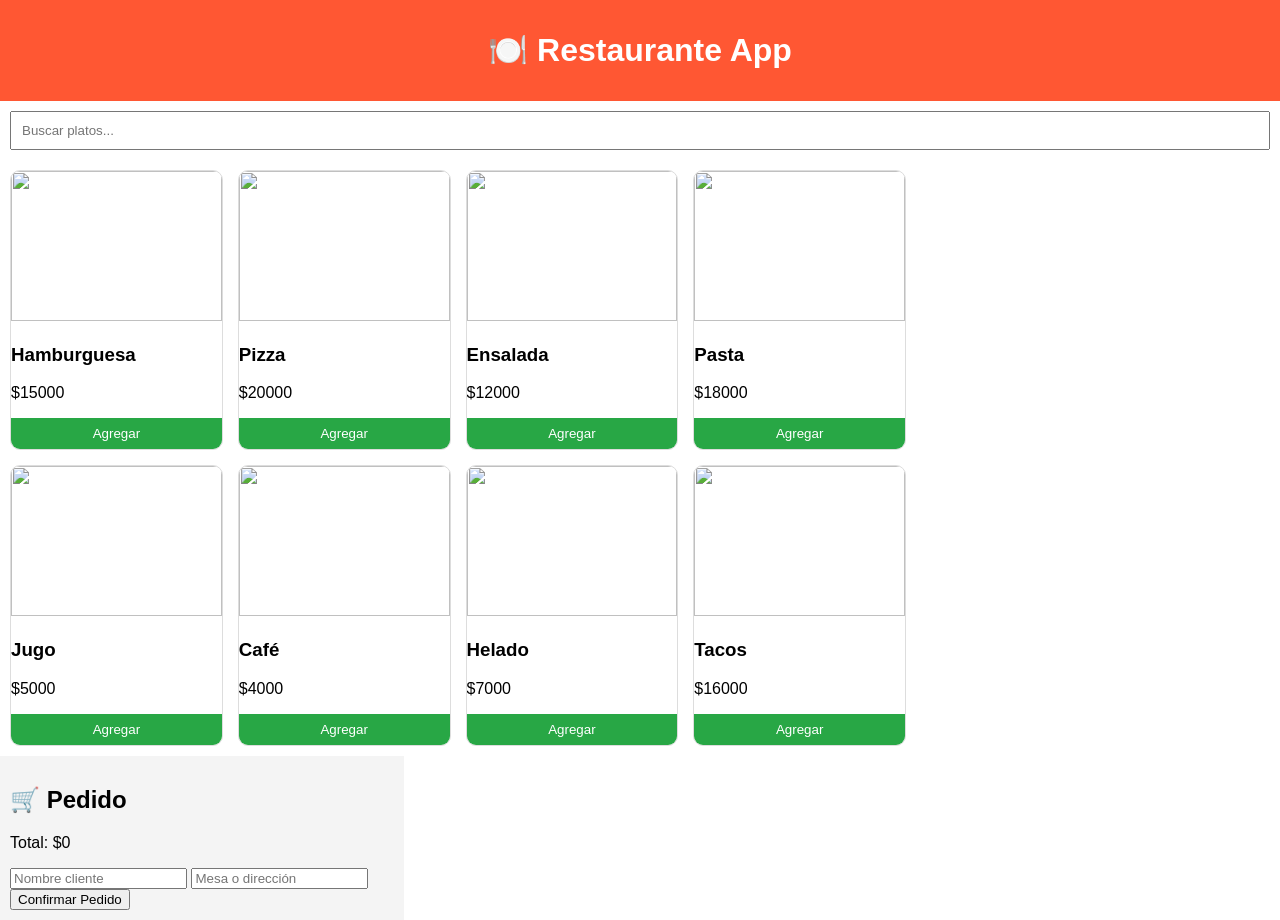
==== ‌index.html @ 0d262b63 "estructura base proyecto" ====
<!DOCTYPE html>
<html lang="es">
<head>
  <meta charset="UTF-8">
  <title>Restaurante App</title>
  <link rel="stylesheet" href="styles.css">
</head>
<body>

<header>
  <h1>🍽️ Restaurante App</h1>
</header>

<input type="text" id="search" placeholder="Buscar platos...">

<div id="categories"></div>

<section id="menu"></section>

<aside id="cart">
  <h2>🛒 Pedido</h2>
  <ul id="cart-items"></ul>
  <p>Total: $<span id="total">0</span></p>

  <input type="text" id="cliente" placeholder="Nombre cliente">
  <input type="text" id="mesa" placeholder="Mesa o dirección">

  <button onclick="confirmarPedido()">Confirmar Pedido</button>
</aside>

<script src="script.js"></script>
</body>
</html>
---- styles.css ----
body {
  font-family: Arial, sans-serif;
  margin: 0;
  display: flex;
  flex-wrap: wrap;
}

header {
  width: 100%;
  background: #ff5733;
  color: white;
  text-align: center;
  padding: 10px;
}

#search {
  width: 100%;
  padding: 10px;
  margin: 10px;
}

#menu {
  width: 70%;
  display: grid;
  grid-template-columns: repeat(auto-fill, minmax(200px, 1fr));
  gap: 15px;
  padding: 10px;
}

.card {
  border: 1px solid #ddd;
  border-radius: 10px;
  overflow: hidden;
  background: white;
}

.card img {
  width: 100%;
  height: 150px;
  object-fit: cover;
}

.card button {
  width: 100%;
  padding: 8px;
  background: #28a745;
  color: white;
  border: none;
}

#cart {
  width: 30%;
  background: #f4f4f4;
  padding: 10px;
}

@media (max-width: 768px) {
  #menu, #cart {
    width: 100%;
  }
}
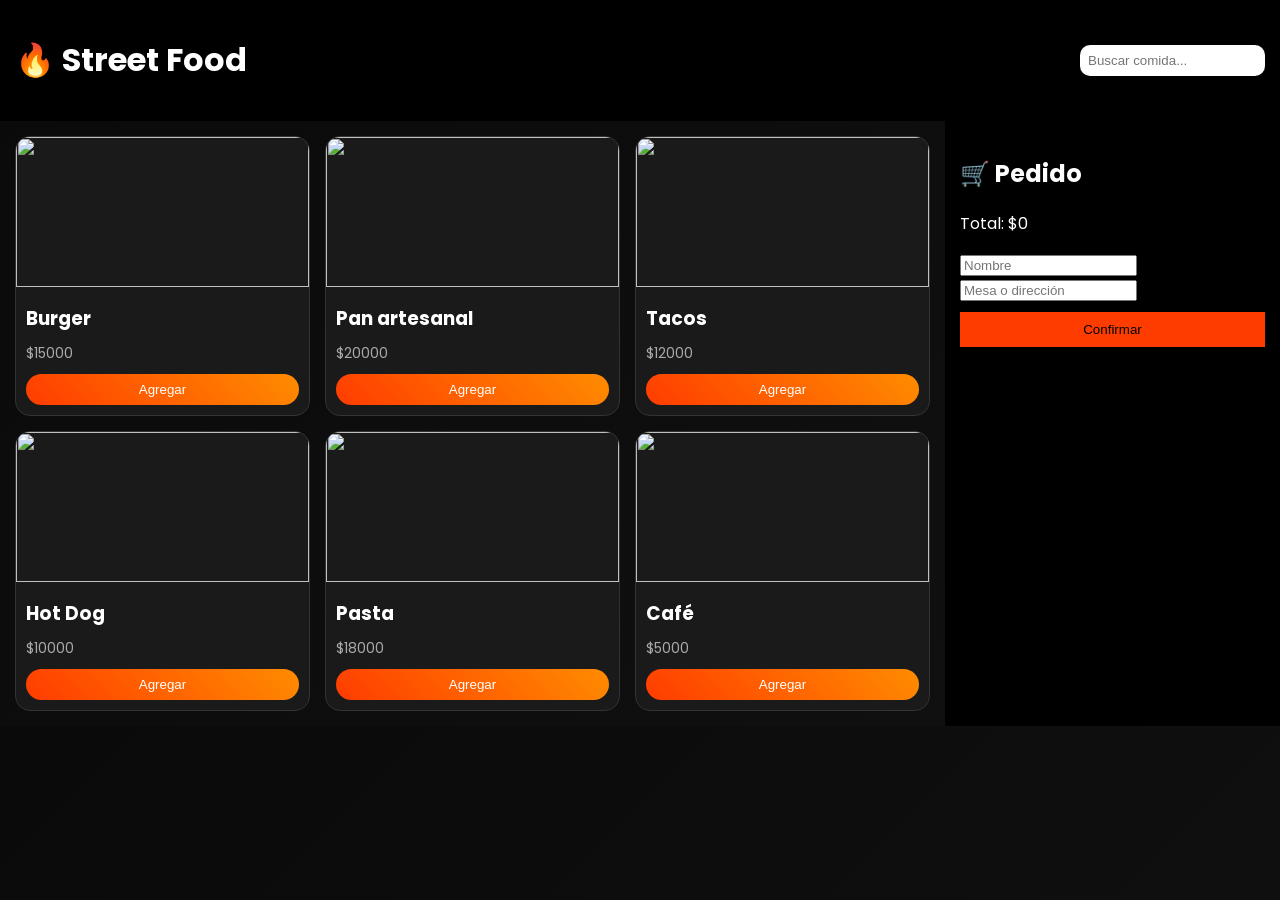
==== commit 8b7120aa: "Cambios en la tematica de la interfaz" ====
--- a/‌index.html
+++ b/‌index.html
@@ -2,31 +2,35 @@
 <html lang="es">
 <head>
   <meta charset="UTF-8">
-  <title>Restaurante App</title>
+  <meta name="viewport" content="width=device-width, initial-scale=1.0">
+  <title>Street Food App</title>
+
+  <link href="https://fonts.googleapis.com/css2?family=Poppins:wght@300;400;600&display=swap" rel="stylesheet">
   <link rel="stylesheet" href="styles.css">
 </head>
 <body>
 
 <header>
-  <h1>🍽️ Restaurante App</h1>
+  <h1>🔥 Street Food</h1>
+  <input type="text" id="search" placeholder="Buscar comida...">
 </header>
 
-<input type="text" id="search" placeholder="Buscar platos...">
+<div class="container">
 
-<div id="categories"></div>
+  <section id="menu"></section>
 
-<section id="menu"></section>
+  <aside class="cart">
+    <h2>🛒 Pedido</h2>
+    <div id="cart-items"></div>
+    <p>Total: $<span id="total">0</span></p>
 
-<aside id="cart">
-  <h2>🛒 Pedido</h2>
-  <ul id="cart-items"></ul>
-  <p>Total: $<span id="total">0</span></p>
+    <input type="text" id="cliente" placeholder="Nombre">
+    <input type="text" id="mesa" placeholder="Mesa o dirección">
 
-  <input type="text" id="cliente" placeholder="Nombre cliente">
-  <input type="text" id="mesa" placeholder="Mesa o dirección">
+    <button onclick="confirmarPedido()">Confirmar</button>
+  </aside>
 
-  <button onclick="confirmarPedido()">Confirmar Pedido</button>
-</aside>
+</div>
 
 <script src="script.js"></script>
 </body>
--- a/styles.css
+++ b/styles.css
@@ -1,37 +1,47 @@
 body {
-  font-family: Arial, sans-serif;
   margin: 0;
-  display: flex;
-  flex-wrap: wrap;
+  font-family: 'Poppins', sans-serif;
+  background: linear-gradient(135deg, #0a0a0a, #111);
+  color: white;
 }
 
 header {
-  width: 100%;
-  background: #ff5733;
-  color: white;
-  text-align: center;
-  padding: 10px;
+  padding: 15px;
+  background: #000;
+  display: flex;
+  justify-content: space-between;
+  align-items: center;
 }
 
-#search {
-  width: 100%;
-  padding: 10px;
-  margin: 10px;
+header input {
+  padding: 8px;
+  border-radius: 10px;
+  border: none;
+}
+
+.container {
+  display: flex;
 }
 
 #menu {
-  width: 70%;
+  flex: 3;
   display: grid;
-  grid-template-columns: repeat(auto-fill, minmax(200px, 1fr));
+  grid-template-columns: repeat(auto-fill, minmax(220px, 1fr));
   gap: 15px;
-  padding: 10px;
+  padding: 15px;
 }
 
 .card {
-  border: 1px solid #ddd;
-  border-radius: 10px;
+  background: #1a1a1a;
+  border-radius: 15px;
   overflow: hidden;
-  background: white;
+  transition: 0.3s;
+  border: 1px solid #333;
+}
+
+.card:hover {
+  transform: translateY(-5px);
+  box-shadow: 0 0 20px #ff3c00;
 }
 
 .card img {
@@ -40,22 +50,43 @@
   object-fit: cover;
 }
 
-.card button {
-  width: 100%;
-  padding: 8px;
-  background: #28a745;
-  color: white;
-  border: none;
+.card h3 {
+  margin: 10px;
 }
 
-#cart {
-  width: 30%;
-  background: #f4f4f4;
+.card p {
+  margin: 0 10px;
+  font-size: 14px;
+  color: #aaa;
+}
+
+.card button {
+  margin: 10px;
+  width: calc(100% - 20px);
+  padding: 8px;
+  border: none;
+  border-radius: 20px;
+  background: linear-gradient(45deg, #ff3c00, #ff8c00);
+  color: white;
+  cursor: pointer;
+}
+
+.cart {
+  flex: 1;
+  background: #000;
+  padding: 15px;
+}
+
+.cart button {
+  width: 100%;
   padding: 10px;
+  background: #ff3c00;
+  border: none;
+  margin-top: 10px;
 }
 
 @media (max-width: 768px) {
-  #menu, #cart {
-    width: 100%;
+  .container {
+    flex-direction: column;
   }
 }
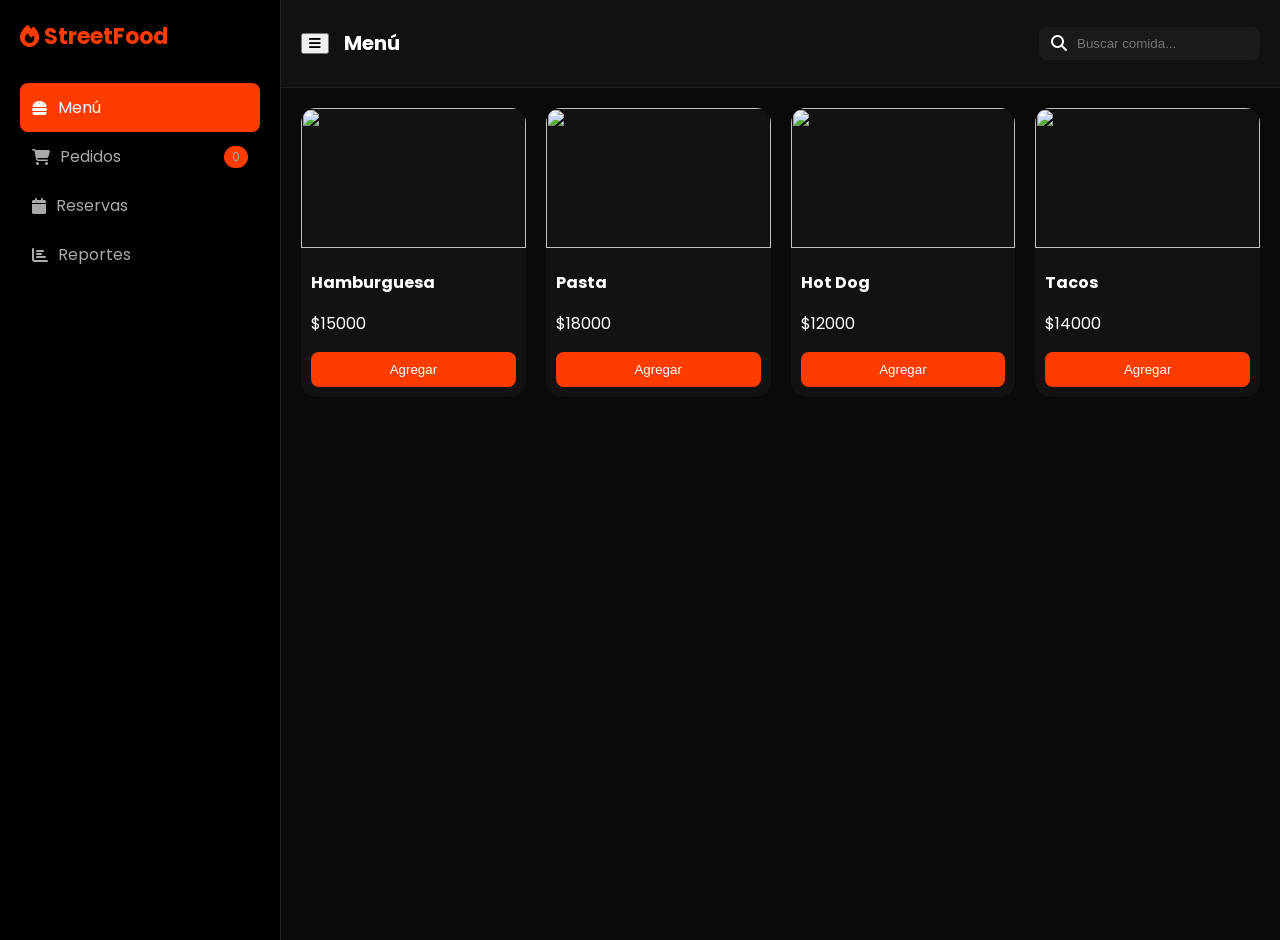
==== commit 96f0950d: "se agregan nuevas funcionalidades" ====
--- a/‌index.html
+++ b/‌index.html
@@ -1,36 +1,105 @@
 <!DOCTYPE html>
 <html lang="es">
 <head>
-  <meta charset="UTF-8">
-  <meta name="viewport" content="width=device-width, initial-scale=1.0">
-  <title>Street Food App</title>
+  <meta charset="UTF-8" />
+  <meta name="viewport" content="width=device-width, initial-scale=1.0"/>
+  <title>🔥 Street Food Dashboard</title>
 
-  <link href="https://fonts.googleapis.com/css2?family=Poppins:wght@300;400;600&display=swap" rel="stylesheet">
+  <link href="https://fonts.googleapis.com/css2?family=Poppins:wght@300;400;600;700&display=swap" rel="stylesheet">
+  <link href="https://cdnjs.cloudflare.com/ajax/libs/font-awesome/6.5.0/css/all.min.css" rel="stylesheet">
+
   <link rel="stylesheet" href="styles.css">
 </head>
 <body>
 
-<header>
-  <h1>🔥 Street Food</h1>
-  <input type="text" id="search" placeholder="Buscar comida...">
-</header>
+<!-- SIDEBAR -->
+<aside class="sidebar" id="sidebar">
+  <div class="logo">
+    <i class="fa-solid fa-fire"></i>
+    <span>StreetFood</span>
+  </div>
 
-<div class="container">
+  <nav>
+    <a class="nav active" data-view="menu"><i class="fa-solid fa-burger"></i> Menú</a>
+    <a class="nav" data-view="pedidos">
+      <i class="fa-solid fa-cart-shopping"></i> Pedidos 
+      <span id="cartCount" class="badge">0</span>
+    </a>
+    <a class="nav" data-view="reservas"><i class="fa-solid fa-calendar"></i> Reservas</a>
+    <a class="nav" data-view="reportes"><i class="fa-solid fa-chart-bar"></i> Reportes</a>
+  </nav>
+</aside>
 
-  <section id="menu"></section>
+<!-- MAIN -->
+<main class="main">
+  
+  <header class="header">
+    <div class="left">
+      <button id="toggleMenu"><i class="fa-solid fa-bars"></i></button>
+      <h1 id="title">Menú</h1>
+    </div>
 
-  <aside class="cart">
-    <h2>🛒 Pedido</h2>
-    <div id="cart-items"></div>
-    <p>Total: $<span id="total">0</span></p>
+    <div class="search">
+      <i class="fa fa-search"></i>
+      <input type="text" id="search" placeholder="Buscar comida...">
+    </div>
+  </header>
 
-    <input type="text" id="cliente" placeholder="Nombre">
-    <input type="text" id="mesa" placeholder="Mesa o dirección">
+  <!-- MENU -->
+  <section id="view-menu" class="view">
+    <div class="menu-grid" id="menuGrid"></div>
+  </section>
 
-    <button onclick="confirmarPedido()">Confirmar</button>
-  </aside>
+  <!-- PEDIDOS -->
+  <section id="view-pedidos" class="view hidden">
+    <div class="layout">
+      <div class="menu-grid" id="menuGridPedidos"></div>
 
-</div>
+      <div class="cart">
+        <h3>🛒 Pedido</h3>
+        <div id="cartItems"></div>
+
+        <p>Total: $<span id="total">0</span></p>
+
+        <input id="cliente" placeholder="Cliente">
+        <input id="mesa" placeholder="Mesa o dirección">
+
+        <button onclick="confirmarPedido()">Confirmar</button>
+      </div>
+    </div>
+  </section>
+
+  <!-- RESERVAS -->
+  <section id="view-reservas" class="view hidden">
+    <div class="card-box">
+      <h3>Nueva Reserva</h3>
+      <input id="rCliente" placeholder="Cliente">
+      <input id="rFecha" type="date">
+      <input id="rPersonas" type="number" placeholder="Personas">
+      <button onclick="crearReserva()">Guardar</button>
+    </div>
+
+    <div id="listaReservas"></div>
+  </section>
+
+  <!-- REPORTES -->
+  <section id="view-reportes" class="view hidden">
+    <div class="stats">
+      <div class="stat">
+        <h3>Total Ventas</h3>
+        <p id="ventas">$0</p>
+      </div>
+      <div class="stat">
+        <h3>Pedidos</h3>
+        <p id="cantidadPedidos">0</p>
+      </div>
+    </div>
+  </section>
+
+</main>
+
+<!-- 🔥 TOAST -->
+<div id="toast" class="toast">Producto agregado</div>
 
 <script src="script.js"></script>
 </body>
--- a/styles.css
+++ b/styles.css
@@ -1,92 +1,258 @@
+:root {
+  --primary: #ff3c00;
+  --bg: #0a0a0a;
+  --card: #121212;
+  --text: #ffffff;
+  --muted: #aaa;
+}
+
+/* GLOBAL */
 body {
   margin: 0;
   font-family: 'Poppins', sans-serif;
-  background: linear-gradient(135deg, #0a0a0a, #111);
-  color: white;
-}
-
-header {
-  padding: 15px;
+  background: var(--bg);
+  color: var(--text);
+  display: flex;
+}
+
+/* SIDEBAR */
+.sidebar {
+  width: 240px;
   background: #000;
+  height: 100vh;
+  padding: 20px;
+  border-right: 1px solid #222;
+  transition: 0.3s;
+}
+
+.sidebar.collapsed {
+  width: 70px;
+}
+
+.logo {
+  font-size: 22px;
+  font-weight: 700;
+  margin-bottom: 30px;
+  color: var(--primary);
+}
+
+.nav {
+  display: flex;
+  align-items: center;
+  gap: 10px;
+  padding: 12px;
+  cursor: pointer;
+  color: var(--muted);
+  border-radius: 8px;
+  transition: 0.2s;
+}
+
+.nav:hover {
+  background: rgba(255,60,0,0.1);
+  color: var(--primary);
+}
+
+.nav.active {
+  background: var(--primary);
+  color: white;
+}
+
+/* MAIN */
+.main {
+  flex: 1;
+  display: flex;
+  flex-direction: column;
+}
+
+/* HEADER */
+.header {
   display: flex;
   justify-content: space-between;
   align-items: center;
-}
-
-header input {
-  padding: 8px;
-  border-radius: 10px;
-  border: none;
-}
-
-.container {
-  display: flex;
-}
-
-#menu {
-  flex: 3;
+  padding: 15px 20px;
+  background: #111;
+  border-bottom: 1px solid #222;
+}
+
+.header .left {
+  display: flex;
+  align-items: center;
+  gap: 15px;
+}
+
+.header h1 {
+  font-size: 20px;
+}
+
+/* SEARCH */
+.search {
+  display: flex;
+  align-items: center;
+  background: #1a1a1a;
+  padding: 8px 12px;
+  border-radius: 8px;
+}
+
+.search input {
+  background: transparent;
+  border: none;
+  outline: none;
+  color: white;
+  margin-left: 8px;
+}
+
+/* GRID */
+.menu-grid {
   display: grid;
   grid-template-columns: repeat(auto-fill, minmax(220px, 1fr));
-  gap: 15px;
-  padding: 15px;
-}
-
+  gap: 20px;
+  padding: 20px;
+}
+
+/* CARD */
 .card {
-  background: #1a1a1a;
+  background: var(--card);
   border-radius: 15px;
   overflow: hidden;
   transition: 0.3s;
-  border: 1px solid #333;
+  backdrop-filter: blur(10px);
 }
 
 .card:hover {
   transform: translateY(-5px);
-  box-shadow: 0 0 20px #ff3c00;
+  box-shadow: 0 10px 25px rgba(255,60,0,0.3);
 }
 
 .card img {
   width: 100%;
-  height: 150px;
+  height: 140px;
   object-fit: cover;
 }
 
-.card h3 {
-  margin: 10px;
-}
-
-.card p {
-  margin: 0 10px;
-  font-size: 14px;
-  color: #aaa;
+.card-content {
+  padding: 10px;
+}
+
+.card h4 {
+  margin: 5px 0;
 }
 
 .card button {
-  margin: 10px;
-  width: calc(100% - 20px);
+  width: 100%;
+  background: var(--primary);
+  border: none;
+  padding: 10px;
+  border-radius: 8px;
+  color: white;
+  cursor: pointer;
+  transition: 0.2s;
+}
+
+.card button:hover {
+  background: #ff5e2b;
+}
+
+/* LAYOUT PEDIDOS */
+.layout {
+  display: flex;
+  gap: 20px;
+  padding: 20px;
+}
+
+/* CART */
+.cart {
+  width: 320px;
+  background: #111;
+  padding: 15px;
+  border-radius: 12px;
+  border: 1px solid #222;
+}
+
+.cart h3 {
+  margin-top: 0;
+}
+
+.cart input {
+  width: 100%;
   padding: 8px;
-  border: none;
+  margin: 5px 0;
+  border-radius: 6px;
+  border: none;
+  background: #1a1a1a;
+  color: white;
+}
+
+.cart button {
+  width: 100%;
+  background: var(--primary);
+  border: none;
+  padding: 10px;
+  border-radius: 8px;
+  margin-top: 10px;
+}
+
+/* RESERVAS */
+.card-box {
+  background: #111;
+  padding: 20px;
+  margin: 20px;
+  border-radius: 12px;
+}
+
+.card-box input {
+  width: 100%;
+  padding: 10px;
+  margin: 5px 0;
+  background: #1a1a1a;
+  border: none;
+  color: white;
+}
+
+/* REPORTES */
+.stats {
+  display: flex;
+  gap: 20px;
+  padding: 20px;
+}
+
+.stat {
+  flex: 1;
+  background: #111;
+  padding: 20px;
+  border-radius: 12px;
+  border-left: 4px solid var(--primary);
+}
+
+/* UTIL */
+.hidden {
+  display: none;
+}
+
+/* TOAST */
+.toast {
+  position: fixed;
+  bottom: 20px;
+  right: 20px;
+  background: #ff3c00;
+  color: white;
+  padding: 12px 18px;
+  border-radius: 10px;
+  opacity: 0;
+  transform: translateY(20px);
+  transition: 0.3s;
+  z-index: 999;
+}
+
+.toast.show {
+  opacity: 1;
+  transform: translateY(0);
+}
+
+/* BADGE */
+.badge {
+  background: #ff3c00;
+  padding: 2px 8px;
   border-radius: 20px;
-  background: linear-gradient(45deg, #ff3c00, #ff8c00);
-  color: white;
-  cursor: pointer;
-}
-
-.cart {
-  flex: 1;
-  background: #000;
-  padding: 15px;
-}
-
-.cart button {
-  width: 100%;
-  padding: 10px;
-  background: #ff3c00;
-  border: none;
-  margin-top: 10px;
-}
-
-@media (max-width: 768px) {
-  .container {
-    flex-direction: column;
-  }
+  font-size: 12px;
+  margin-left: auto;
 }
